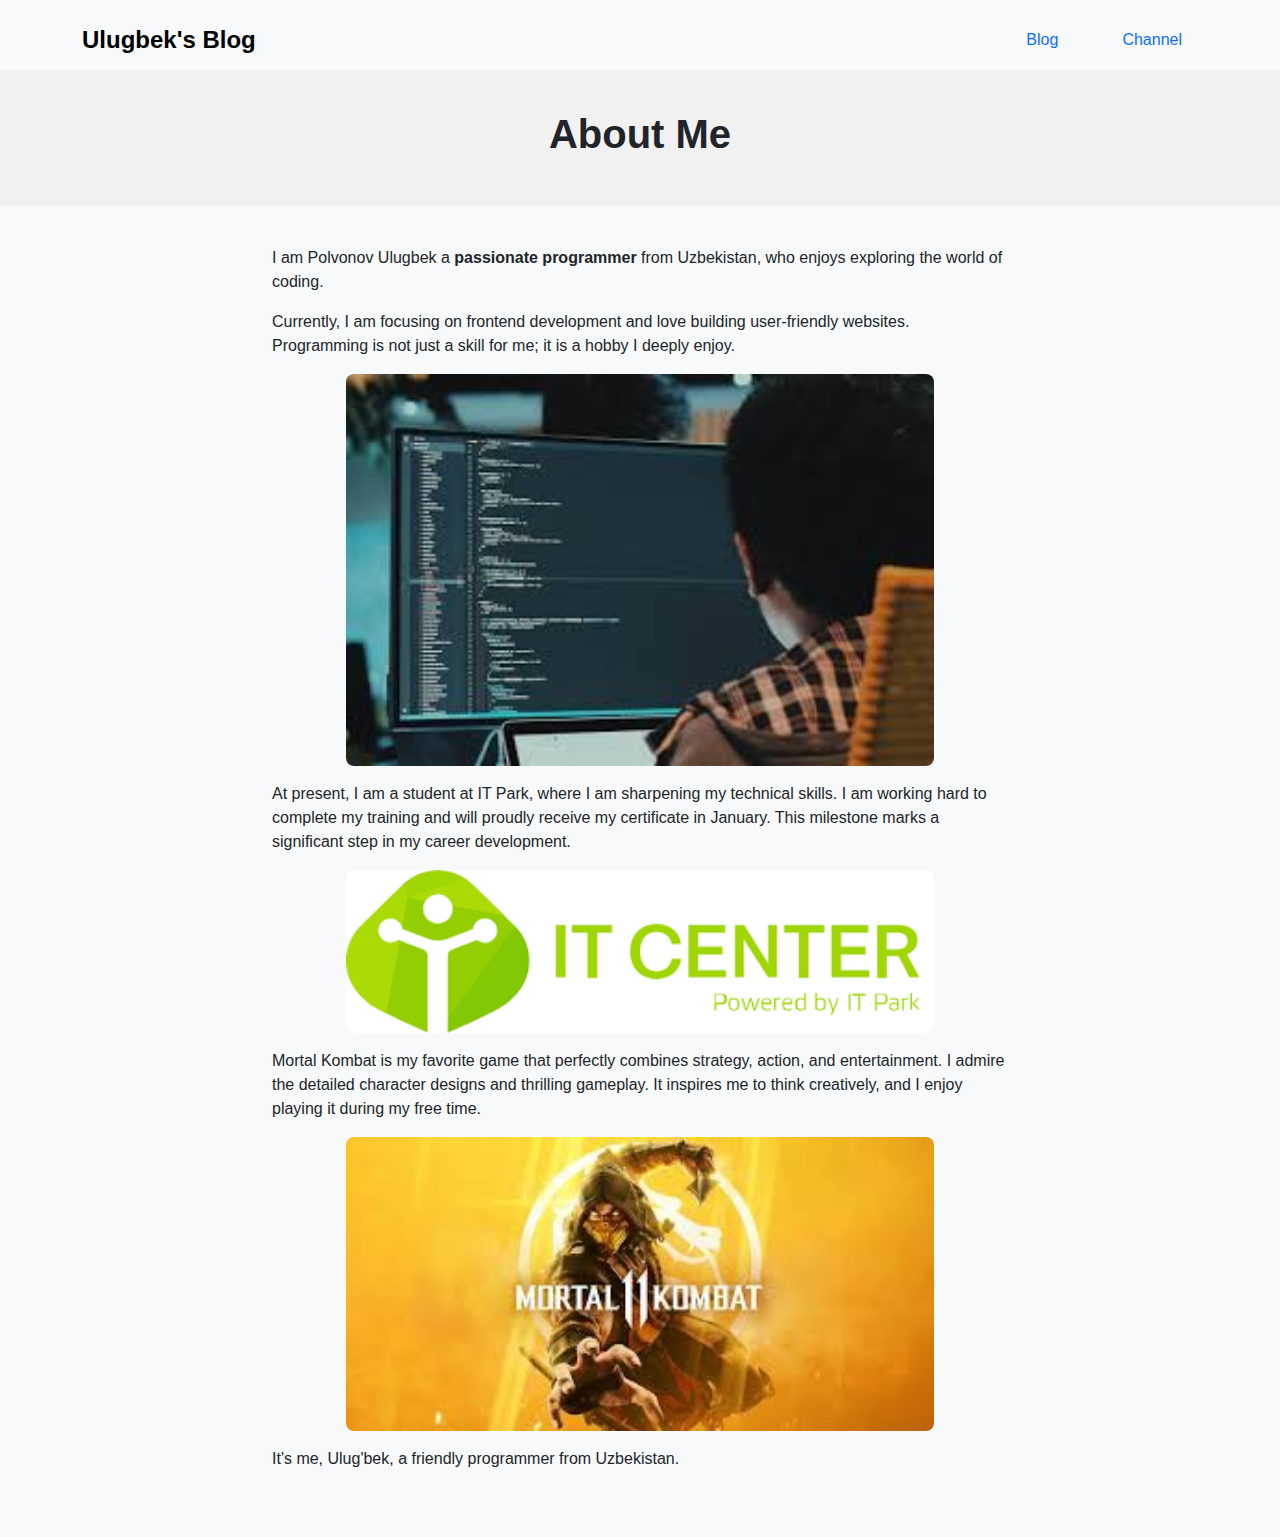
==== about.html @ 39c8ffd6 "Add files via upload" ====
<!DOCTYPE html>
<html lang="en">

<head>
    <meta charset="UTF-8">
    <meta name="viewport" content="width=device-width, initial-scale=1.0">
    <title>About Me</title>
    <link href="https://cdn.jsdelivr.net/npm/bootstrap@5.2.3/dist/css/bootstrap.min.css" rel="stylesheet">
    <link rel="stylesheet" href="about.css">
</head>

<body>
    <header class="header--title flex align-items-center">
        <header class="header--title d-flex align-items-center">
            <div class="container">
                <div class="d-flex align-items-center justify-content-between">
                    <!-- Logo -->
                    <div class="logo-wrapper">
                        <a class="logo text-decoration-none fw-bold" href="/">Ulugbek's Blog</a>
                    </div>
                    <!-- Navigation -->
                    <ul class="nav">
                        <li class="nav-item">
                            <a class="nav-link" href=""></a>
                        </li>
                        <li class="nav-item">
                            <a class="nav-link" href="/blog/">Blog</a>
                        </li>
                        <li class="nav-item">
                            <a class="nav-link" href=""></a>
                        </li>
                        <li class="nav-item">
                            <a class="nav-link" href="" target="_blank">Channel</a>
                        </li>
                    </ul>
                    <!-- Burger Menu -->
                    <button class="navbar-toggler d-lg-none" type="button" data-bs-toggle="collapse"
                        data-bs-target="#navbarMenu" aria-controls="navbarMenu" aria-expanded="false"
                        aria-label="Toggle navigation">
                        <span class="navbar-toggler-icon"></span>
                    </button>
                    <div class="collapse navbar-collapse" id="navbarMenu">
                        <ul class="navbar-nav ms-auto">
                            <li class="nav-item">
                                <a class="nav-link" href=""></a>
                            </li>
                            <li class="nav-item">
                                <a class="nav-link" href="/blog/"></a>
                            </li>
                            <li class="nav-item">
                                <a class="nav-link" href="/talks/"></a>
                            </li>
                            <li class="nav-item">
                                <a class="nav-link" href="" target="_blank"></a>
                            </li>
                        </ul>
                    </div>
                </div>
            </div>
        </header>

        <!-- Title Section -->
        <section class="section-title">
            <div class="container">
                <h1>About Me</h1>
            </div>
        </section>

        <!-- Content Section -->
        <section id="about-me" class="article-wrapper">
            <div class="container">
                <div class="row justify-content-center">
                    <article class="col-lg-8 col-md-10 col-12">
                        <p>I am Polvonov Ulugbek a <strong>passionate programmer</strong> from Uzbekistan, who enjoys
                            exploring
                            the world of coding.</p>
                        <p>Currently, I am focusing on frontend development and love building user-friendly websites.
                            Programming is not just a skill for me; it is a hobby I deeply enjoy.</p>
                        
                        <figure class="img-center">
                            <div class="figure_wrapper"><img src="coding.jpg" alt="Coding Image" class="img-fluid">
                            </div>
                        </figure>
        
                        <p>At present, I am a student at IT Park, where I am sharpening my technical skills. I am
                            working hard to complete my training and will proudly receive my certificate in January.
                            This milestone marks a significant step in my career development.</p>
        
                        <figure class="img-center">
                            <div class="figure_wrapper"><img src="IT-PARK.png" alt="IT Park Image" class="img-fluid">
                            </div>
                        </figure>
        
                        <p>Mortal Kombat is my favorite game that perfectly combines strategy, action, and
                            entertainment. I admire the detailed character designs and thrilling gameplay. It inspires
                            me to think creatively, and I enjoy playing it during my free time.</p>
        
                        <figure class="img-center">
                            <div class="figure_wrapper"><img src="mk.jpg" alt="Mortal Kombat Image" class="img-fluid">
                            </div>
                        </figure>
        
                        <p>It's me, Ulug'bek, a friendly programmer from Uzbekistan.</p>
                    </article>
                </div>
            </div>
        </section>
        
        <script src="https://cdn.jsdelivr.net/npm/bootstrap@5.2.3/dist/js/bootstrap.bundle.min.js"></script>

</html>
---- about.css ----
body {
    font-family: Arial, sans-serif;
}

.header--title {
    background-color: #f8f9fa;
    padding: 10px 0;
}

.logo {
    font-size: 1.5rem;
    color: #000;
}

.section-title {
    text-align: center;
    padding: 40px 0;
    background-color: #f1f1f1;
}

.section-title h1 {
    font-size: 2.5rem;
    font-weight: bold;
}

.article-wrapper {
    padding: 40px 0;
}

.figure_wrapper img {
    max-width: 100%;
    border-radius: 8px;
}

figure figcaption {
    text-align: center;
    font-style: italic;
    margin-top: 8px;
}
.img-center {
    text-align: center;
}

.figure_wrapper img {
    max-width: 100%; /* Ensures image resizes based on container size */
    height: auto;
    width: 80%; /* You can adjust this value for desired image size */
    margin: 0 auto; /* Centers the image */
    display: block;
}
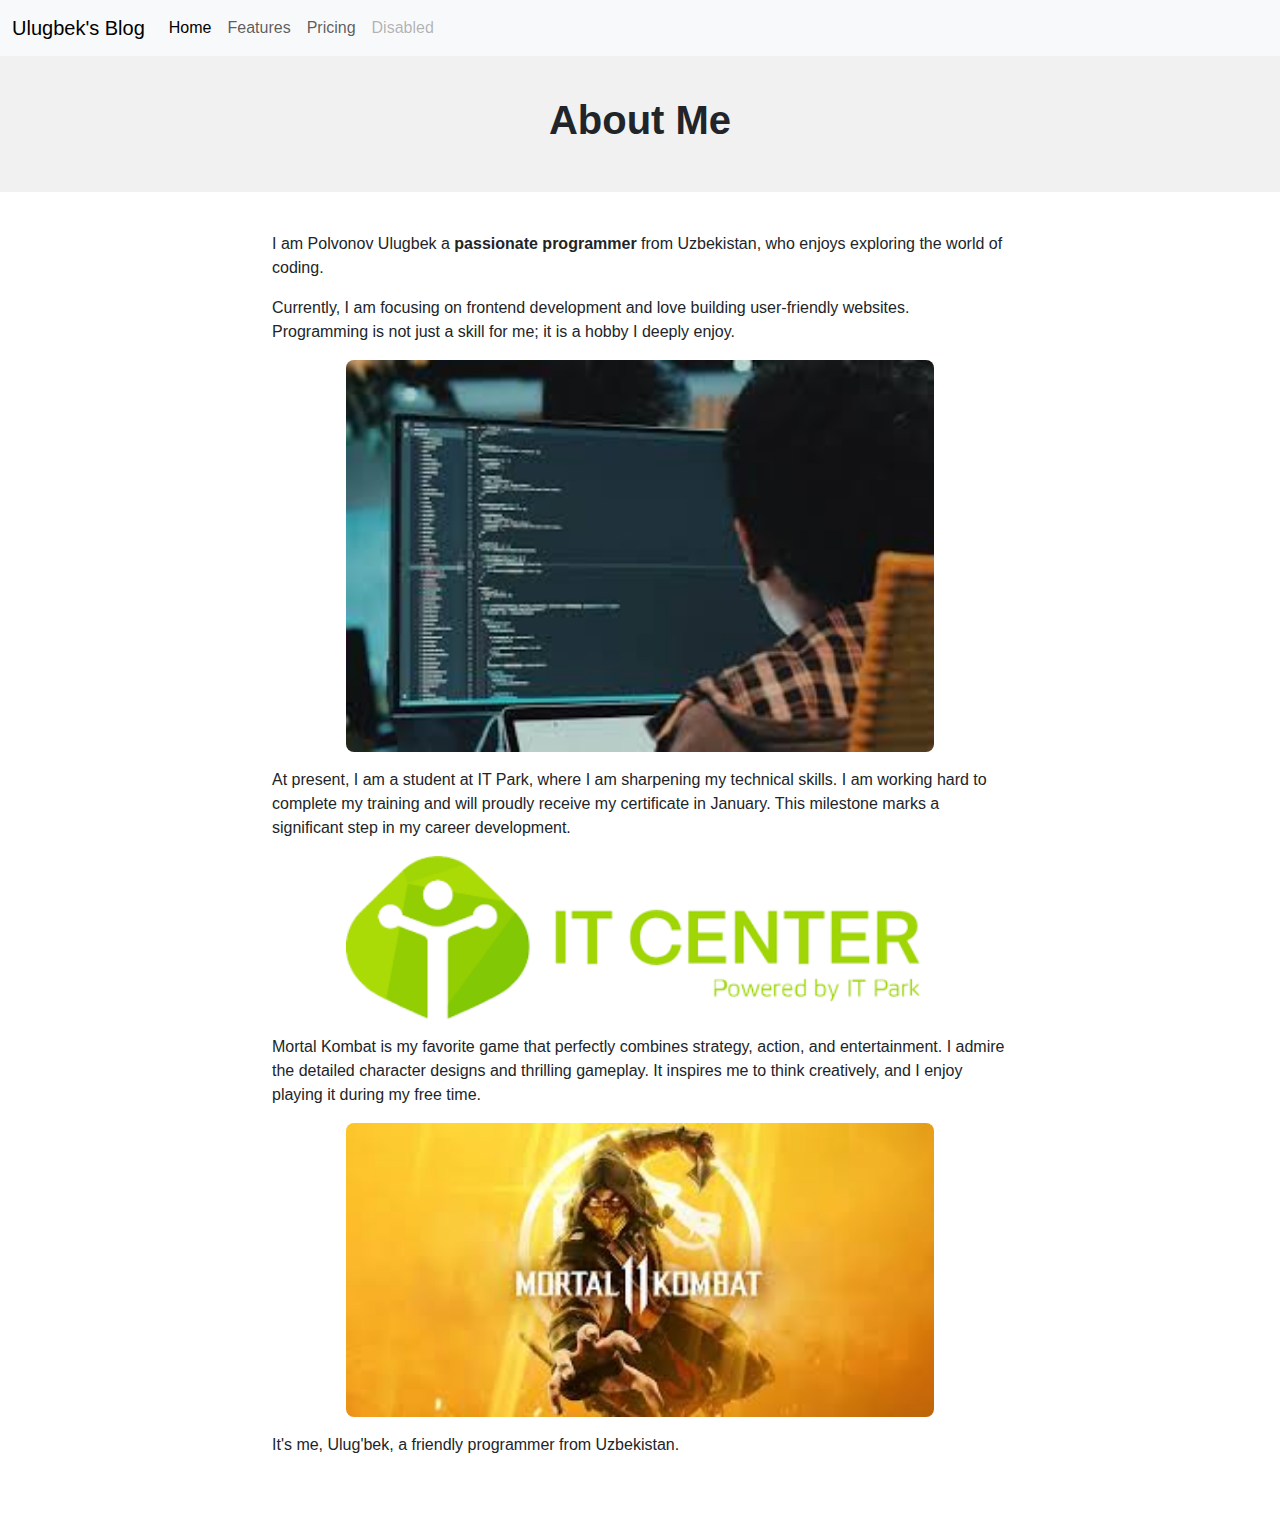
==== commit 14e9a640: "Add files via upload" ====
--- a/about.html
+++ b/about.html
@@ -10,54 +10,30 @@
 </head>
 
 <body>
-    <header class="header--title flex align-items-center">
-        <header class="header--title d-flex align-items-center">
-            <div class="container">
-                <div class="d-flex align-items-center justify-content-between">
-                    <!-- Logo -->
-                    <div class="logo-wrapper">
-                        <a class="logo text-decoration-none fw-bold" href="/">Ulugbek's Blog</a>
-                    </div>
-                    <!-- Navigation -->
-                    <ul class="nav">
-                        <li class="nav-item">
-                            <a class="nav-link" href=""></a>
-                        </li>
-                        <li class="nav-item">
-                            <a class="nav-link" href="/blog/">Blog</a>
-                        </li>
-                        <li class="nav-item">
-                            <a class="nav-link" href=""></a>
-                        </li>
-                        <li class="nav-item">
-                            <a class="nav-link" href="" target="_blank">Channel</a>
-                        </li>
-                    </ul>
-                    <!-- Burger Menu -->
-                    <button class="navbar-toggler d-lg-none" type="button" data-bs-toggle="collapse"
-                        data-bs-target="#navbarMenu" aria-controls="navbarMenu" aria-expanded="false"
-                        aria-label="Toggle navigation">
-                        <span class="navbar-toggler-icon"></span>
-                    </button>
-                    <div class="collapse navbar-collapse" id="navbarMenu">
-                        <ul class="navbar-nav ms-auto">
-                            <li class="nav-item">
-                                <a class="nav-link" href=""></a>
-                            </li>
-                            <li class="nav-item">
-                                <a class="nav-link" href="/blog/"></a>
-                            </li>
-                            <li class="nav-item">
-                                <a class="nav-link" href="/talks/"></a>
-                            </li>
-                            <li class="nav-item">
-                                <a class="nav-link" href="" target="_blank"></a>
-                            </li>
-                        </ul>
-                    </div>
-                </div>
-            </div>
-        </header>
+    <nav class="navbar navbar-expand-lg bg-light">
+        <div class="container-fluid">
+          <a class="navbar-brand" href="#">Ulugbek's Blog</a>
+          <button class="navbar-toggler" type="button" data-bs-toggle="collapse" data-bs-target="#navbarNav" aria-controls="navbarNav" aria-expanded="false" aria-label="Toggle navigation">
+            <span class="navbar-toggler-icon"></span>
+          </button>
+          <div class="collapse navbar-collapse" id="navbarNav">
+            <ul class="navbar-nav">
+              <li class="nav-item">
+                <a class="nav-link active" aria-current="page" href="#">Home</a>
+              </li>
+              <li class="nav-item">
+                <a class="nav-link" href="#">Features</a>
+              </li>
+              <li class="nav-item">
+                <a class="nav-link" href="#">Pricing</a>
+              </li>
+              <li class="nav-item">
+                <a class="nav-link disabled">Disabled</a>
+              </li>
+            </ul>
+          </div>
+        </div>
+      </nav>
 
         <!-- Title Section -->
         <section class="section-title">
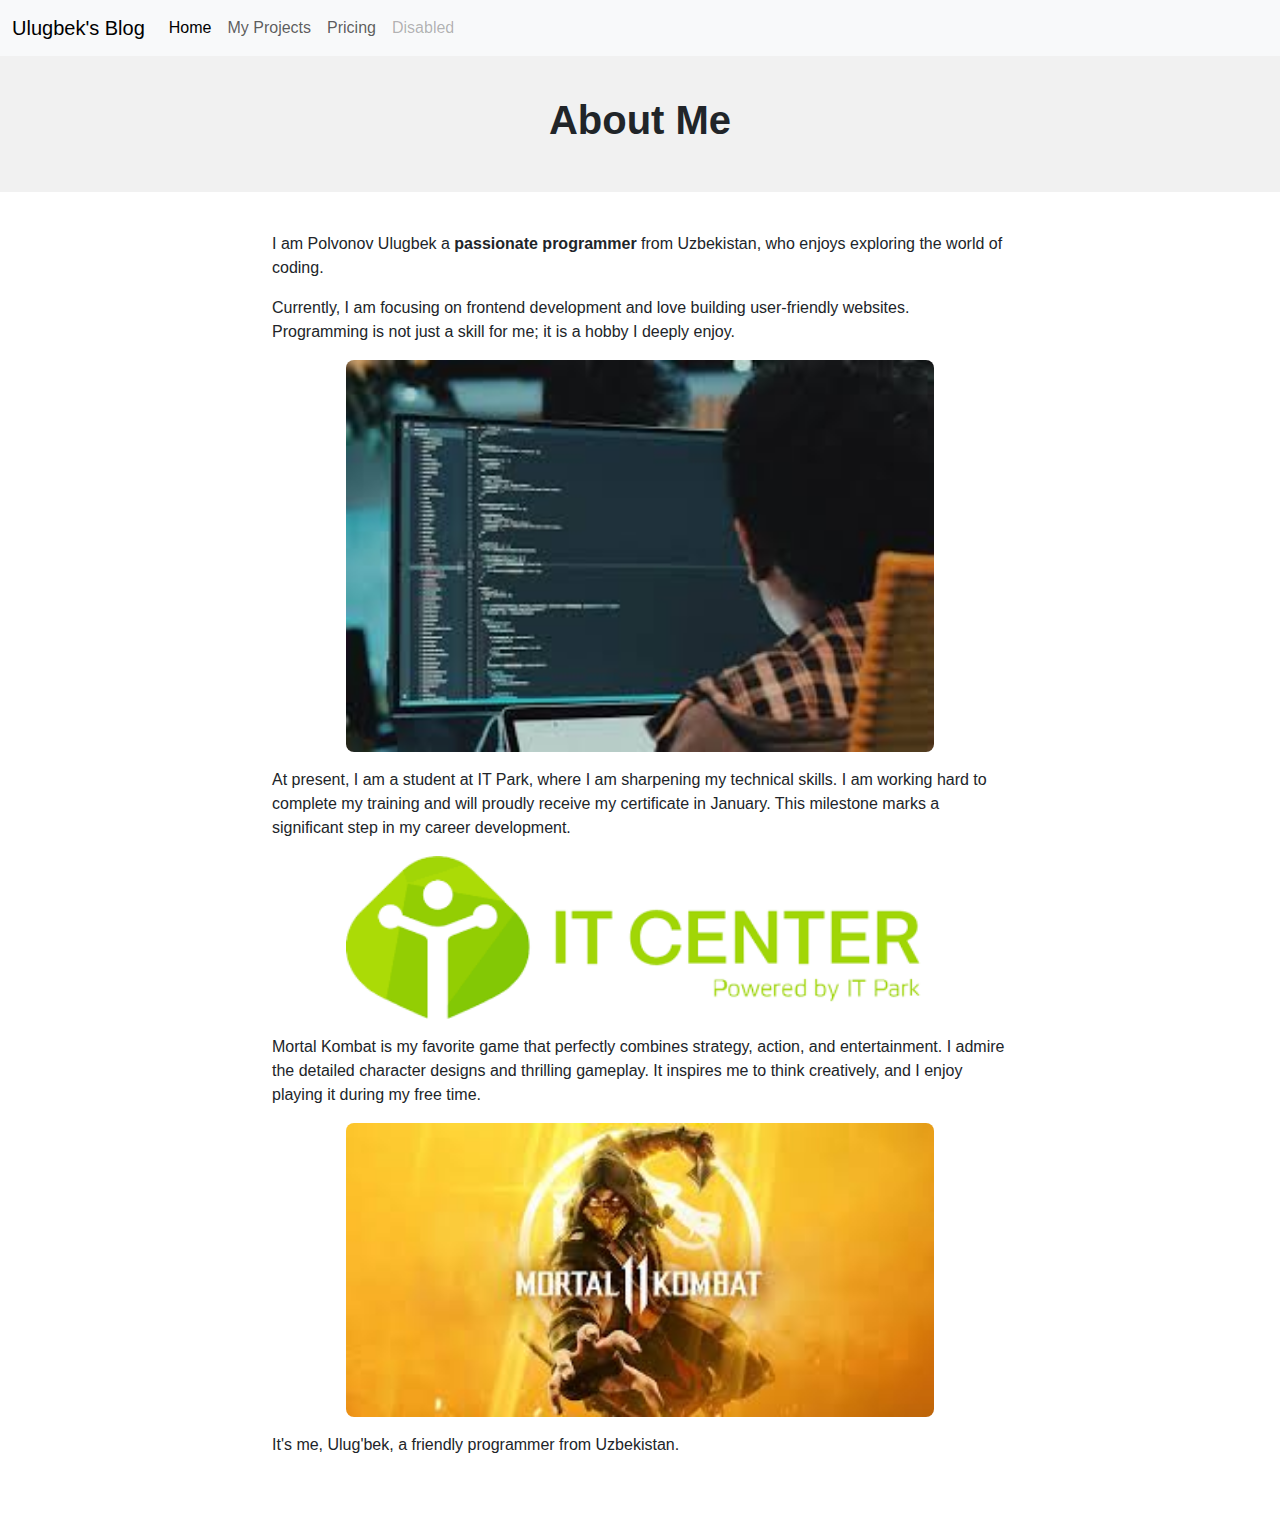
==== commit 99e07660: "Add files via upload" ====
--- a/about.html
+++ b/about.html
@@ -19,10 +19,10 @@
           <div class="collapse navbar-collapse" id="navbarNav">
             <ul class="navbar-nav">
               <li class="nav-item">
-                <a class="nav-link active" aria-current="page" href="#">Home</a>
+                <a class="nav-link active" aria-current="page" href="index.html">Home</a>
               </li>
               <li class="nav-item">
-                <a class="nav-link" href="#">Features</a>
+                <a class="nav-link" href="projects.html">My Projects</a>
               </li>
               <li class="nav-item">
                 <a class="nav-link" href="#">Pricing</a>
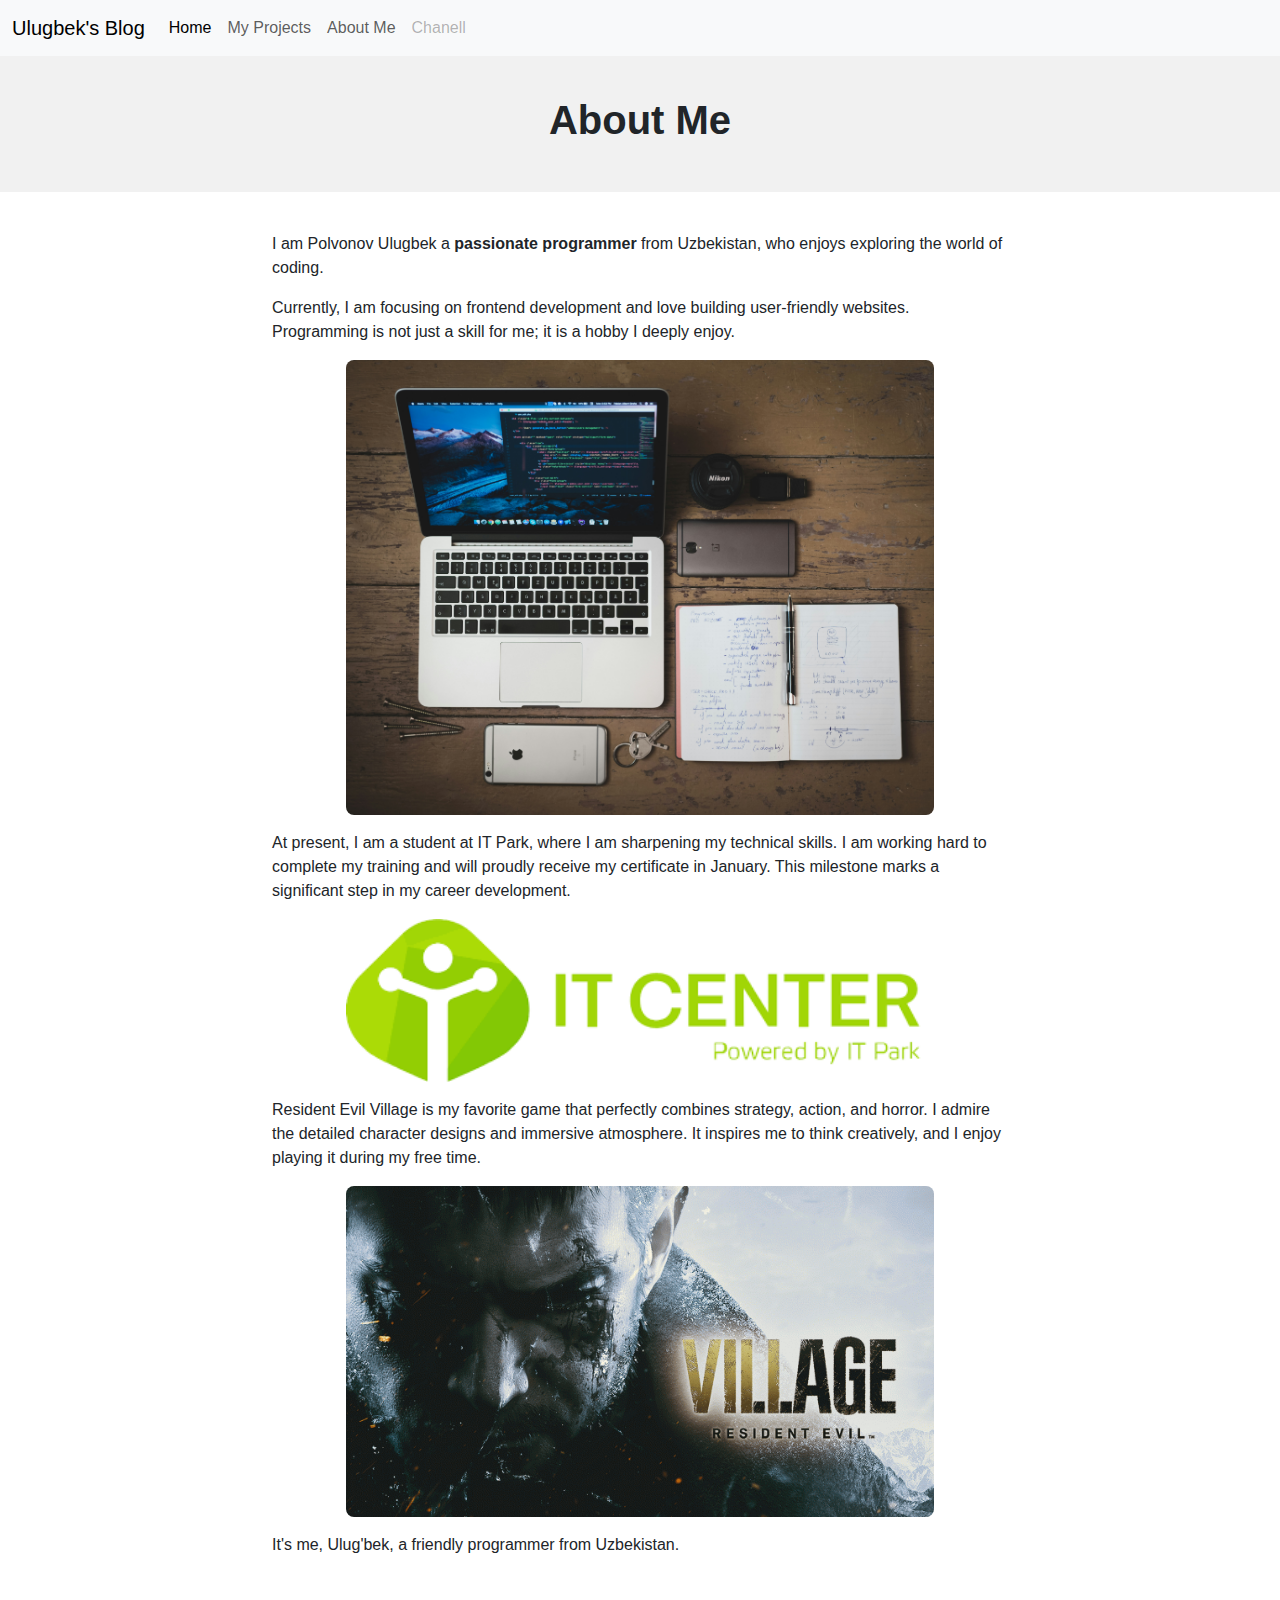
==== commit a4b708ae: "Add files via upload" ====
--- a/about.html
+++ b/about.html
@@ -2,86 +2,88 @@
 <html lang="en">
 
 <head>
-    <meta charset="UTF-8">
-    <meta name="viewport" content="width=device-width, initial-scale=1.0">
-    <title>About Me</title>
-    <link href="https://cdn.jsdelivr.net/npm/bootstrap@5.2.3/dist/css/bootstrap.min.css" rel="stylesheet">
-    <link rel="stylesheet" href="about.css">
+  <meta charset="UTF-8">
+  <meta name="viewport" content="width=device-width, initial-scale=1.0">
+  <title>About Me</title>
+  <link href="https://cdn.jsdelivr.net/npm/bootstrap@5.2.3/dist/css/bootstrap.min.css" rel="stylesheet">
+  <link rel="stylesheet" href="about.css">
 </head>
 
 <body>
-    <nav class="navbar navbar-expand-lg bg-light">
-        <div class="container-fluid">
-          <a class="navbar-brand" href="#">Ulugbek's Blog</a>
-          <button class="navbar-toggler" type="button" data-bs-toggle="collapse" data-bs-target="#navbarNav" aria-controls="navbarNav" aria-expanded="false" aria-label="Toggle navigation">
-            <span class="navbar-toggler-icon"></span>
-          </button>
-          <div class="collapse navbar-collapse" id="navbarNav">
-            <ul class="navbar-nav">
-              <li class="nav-item">
-                <a class="nav-link active" aria-current="page" href="index.html">Home</a>
-              </li>
-              <li class="nav-item">
-                <a class="nav-link" href="projects.html">My Projects</a>
-              </li>
-              <li class="nav-item">
-                <a class="nav-link" href="#">Pricing</a>
-              </li>
-              <li class="nav-item">
-                <a class="nav-link disabled">Disabled</a>
-              </li>
-            </ul>
-          </div>
-        </div>
-      </nav>
+  <nav class="navbar navbar-expand-lg bg-light">
+    <div class="container-fluid">
+      <a class="navbar-brand" href="#">Ulugbek's Blog</a>
+      <button class="navbar-toggler" type="button" data-bs-toggle="collapse" data-bs-target="#navbarNav"
+        aria-controls="navbarNav" aria-expanded="false" aria-label="Toggle navigation">
+        <span class="navbar-toggler-icon"></span>
+      </button>
+      <div class="collapse navbar-collapse" id="navbarNav">
+        <ul class="navbar-nav">
+          <li class="nav-item">
+            <a class="nav-link active" aria-current="page" href="index.html">Home</a>
+          </li>
+          <li class="nav-item">
+            <a class="nav-link" href="myproject.html">My Projects</a>
+          </li>
+          <li class="nav-item">
+            <a class="nav-link" href="about.html">About Me</a>
+          </li>
+          <li class="nav-item">
+            <a class="nav-link disabled">Chanell</a>
+          </li>
+        </ul>
+      </div>
+    </div>
+  </nav>
 
-        <!-- Title Section -->
-        <section class="section-title">
-            <div class="container">
-                <h1>About Me</h1>
+  <!-- Title Section -->
+  <section class="section-title">
+    <div class="container">
+      <h1>About Me</h1>
+    </div>
+  </section>
+
+  <!-- Content Section -->
+  <section id="about-me" class="article-wrapper">
+    <div class="container">
+      <div class="row justify-content-center">
+        <article class="col-lg-8 col-md-10 col-12">
+          <p>I am Polvonov Ulugbek a <strong>passionate programmer</strong> from Uzbekistan, who enjoys
+            exploring
+            the world of coding.</p>
+          <p>Currently, I am focusing on frontend development and love building user-friendly websites.
+            Programming is not just a skill for me; it is a hobby I deeply enjoy.</p>
+
+          <figure class="img-center">
+            <div class="figure_wrapper"><img src="altumcode-XMFZqrGyV-Q-unsplash.jpg" alt="Coding Image"
+                class="img-fluid">
             </div>
-        </section>
+          </figure>
 
-        <!-- Content Section -->
-        <section id="about-me" class="article-wrapper">
-            <div class="container">
-                <div class="row justify-content-center">
-                    <article class="col-lg-8 col-md-10 col-12">
-                        <p>I am Polvonov Ulugbek a <strong>passionate programmer</strong> from Uzbekistan, who enjoys
-                            exploring
-                            the world of coding.</p>
-                        <p>Currently, I am focusing on frontend development and love building user-friendly websites.
-                            Programming is not just a skill for me; it is a hobby I deeply enjoy.</p>
-                        
-                        <figure class="img-center">
-                            <div class="figure_wrapper"><img src="coding.jpg" alt="Coding Image" class="img-fluid">
-                            </div>
-                        </figure>
-        
-                        <p>At present, I am a student at IT Park, where I am sharpening my technical skills. I am
-                            working hard to complete my training and will proudly receive my certificate in January.
-                            This milestone marks a significant step in my career development.</p>
-        
-                        <figure class="img-center">
-                            <div class="figure_wrapper"><img src="IT-PARK.png" alt="IT Park Image" class="img-fluid">
-                            </div>
-                        </figure>
-        
-                        <p>Mortal Kombat is my favorite game that perfectly combines strategy, action, and
-                            entertainment. I admire the detailed character designs and thrilling gameplay. It inspires
-                            me to think creatively, and I enjoy playing it during my free time.</p>
-        
-                        <figure class="img-center">
-                            <div class="figure_wrapper"><img src="mk.jpg" alt="Mortal Kombat Image" class="img-fluid">
-                            </div>
-                        </figure>
-        
-                        <p>It's me, Ulug'bek, a friendly programmer from Uzbekistan.</p>
-                    </article>
-                </div>
+          <p>At present, I am a student at IT Park, where I am sharpening my technical skills. I am
+            working hard to complete my training and will proudly receive my certificate in January.
+            This milestone marks a significant step in my career development.</p>
+
+          <figure class="img-center">
+            <div class="figure_wrapper"><img src="IT-PARK.png" alt="IT Park Image" class="img-fluid">
             </div>
-        </section>
-        
-        <script src="https://cdn.jsdelivr.net/npm/bootstrap@5.2.3/dist/js/bootstrap.bundle.min.js"></script>
+          </figure>
+
+          <p>Resident Evil Village is my favorite game that perfectly combines strategy, action, and horror. I admire
+            the detailed character designs and immersive atmosphere. It inspires me to think creatively, and I enjoy
+            playing it during my free time.</p>
+
+          <figure class="img-center">
+            <div class="figure_wrapper"><img src="re village.png" alt="Mortal Kombat Image" class="img-fluid">
+            </div>
+          </figure>
+
+          <p>It's me, Ulug'bek, a friendly programmer from Uzbekistan.</p>
+        </article>
+      </div>
+    </div>
+  </section>
+
+  <script src="https://cdn.jsdelivr.net/npm/bootstrap@5.2.3/dist/js/bootstrap.bundle.min.js"></script>
 
 </html>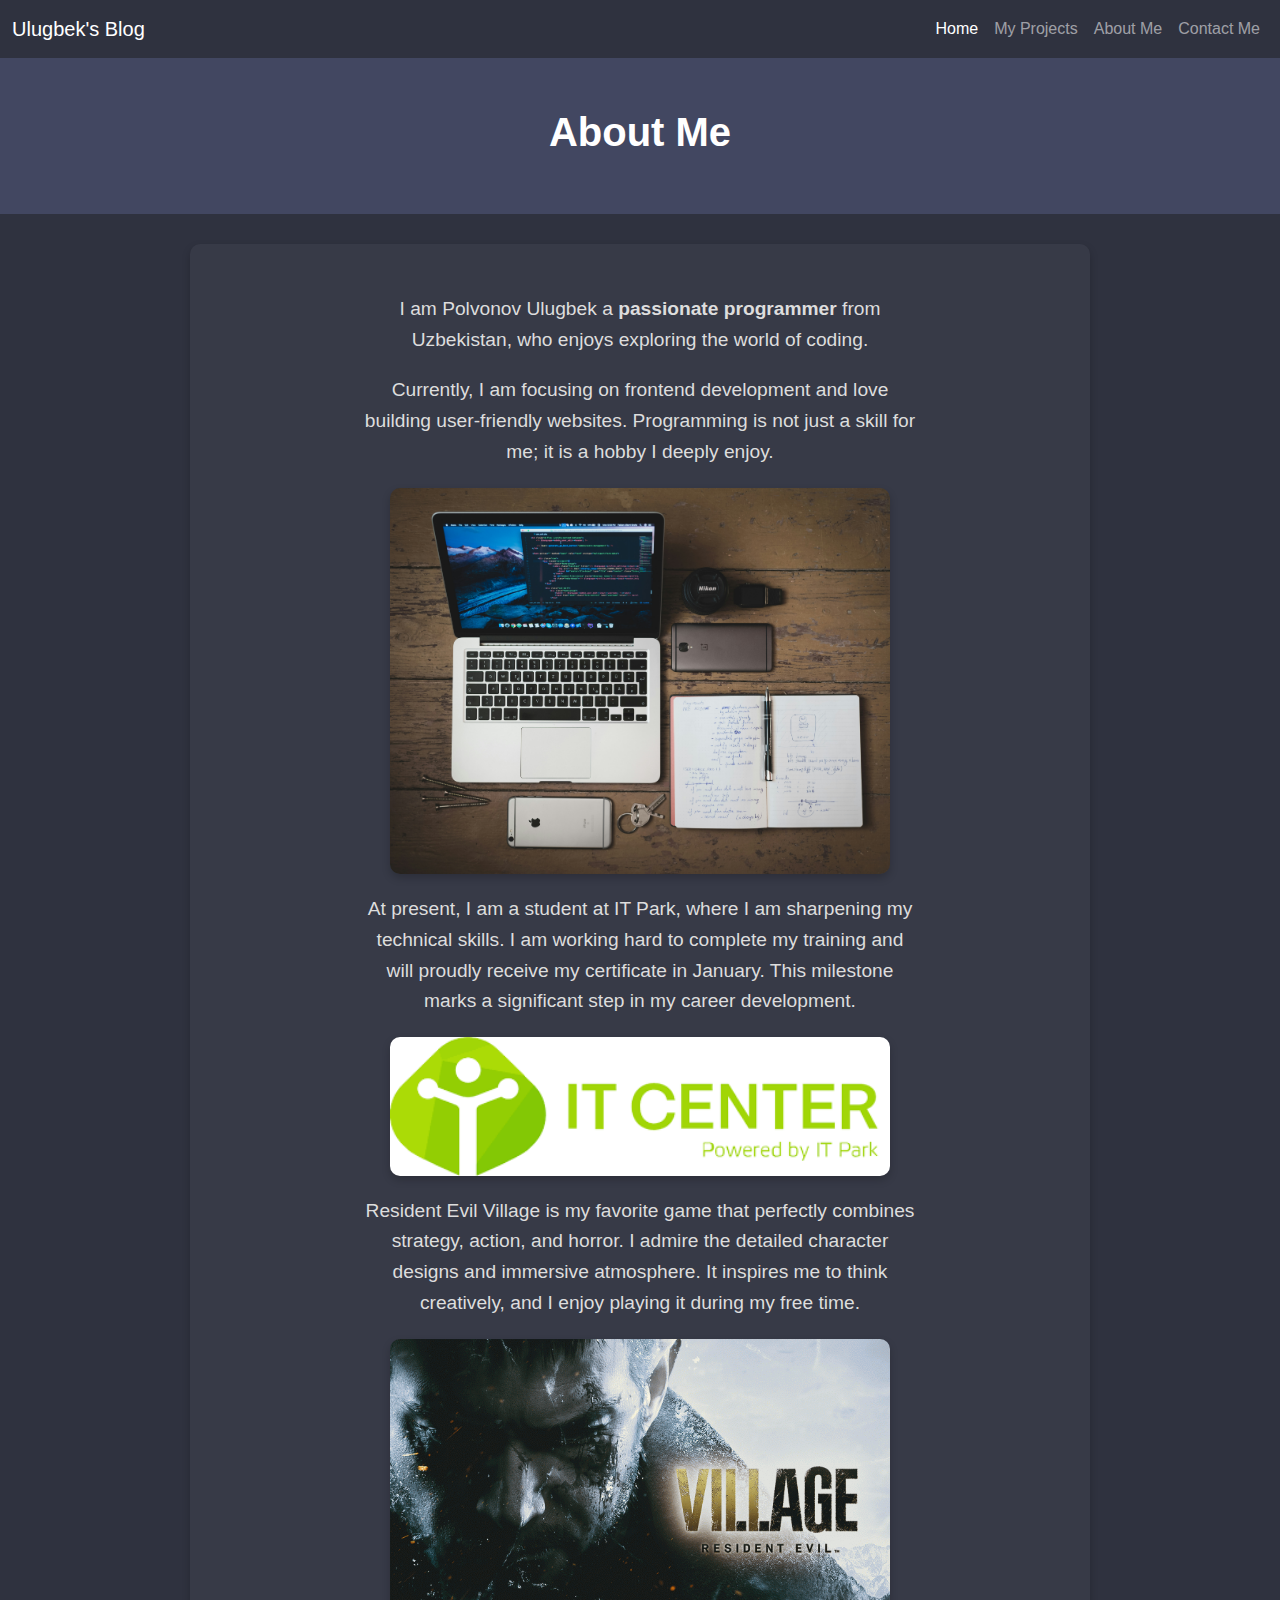
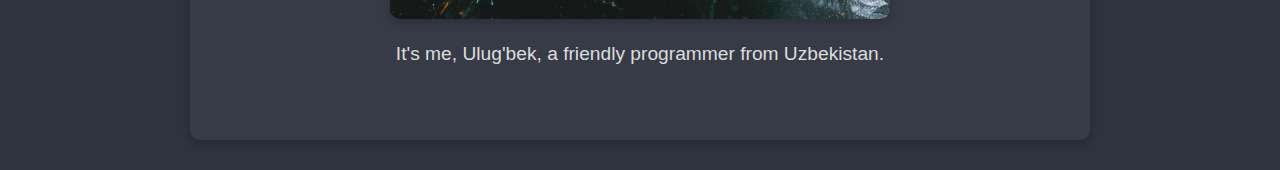
==== commit 84f815b0: "Add files via upload" ====
--- a/about.html
+++ b/about.html
@@ -10,32 +10,24 @@
 </head>
 
 <body>
-  <nav class="navbar navbar-expand-lg bg-light">
+  <!-- Navbar -->
+  <nav class="header navbar navbar-expand-lg navbar-dark">
     <div class="container-fluid">
-      <a class="navbar-brand" href="#">Ulugbek's Blog</a>
-      <button class="navbar-toggler" type="button" data-bs-toggle="collapse" data-bs-target="#navbarNav"
-        aria-controls="navbarNav" aria-expanded="false" aria-label="Toggle navigation">
-        <span class="navbar-toggler-icon"></span>
-      </button>
-      <div class="collapse navbar-collapse" id="navbarNav">
-        <ul class="navbar-nav">
-          <li class="nav-item">
-            <a class="nav-link active" aria-current="page" href="index.html">Home</a>
-          </li>
-          <li class="nav-item">
-            <a class="nav-link" href="myproject.html">My Projects</a>
-          </li>
-          <li class="nav-item">
-            <a class="nav-link" href="about.html">About Me</a>
-          </li>
-          <li class="nav-item">
-            <a class="nav-link disabled">Chanell</a>
-          </li>
-        </ul>
-      </div>
+        <a class="navbar-brand" href="#">Ulugbek's Blog</a>
+        <button class="navbar-toggler" type="button" data-bs-toggle="collapse" data-bs-target="#navbarNav" 
+            aria-controls="navbarNav" aria-expanded="false" aria-label="Toggle navigation">
+            <span class="navbar-toggler-icon"></span>
+        </button>
+        <div class="collapse navbar-collapse" id="navbarNav">
+            <ul class="navbar-nav ms-auto">
+                <li class="nav-item"><a class="nav-link active" href="index.html">Home</a></li>
+                <li class="nav-item"><a class="nav-link" href="myproject.html">My Projects</a></li>
+                <li class="nav-item"><a class="nav-link" href="about.html">About Me</a></li>
+                <li class="nav-item"><a class="nav-link" href="contact.html">Contact Me</a></li>
+            </ul>
+        </div>
     </div>
-  </nav>
-
+</nav>
   <!-- Title Section -->
   <section class="section-title">
     <div class="container">
--- a/about.css
+++ b/about.css
@@ -1,50 +1,88 @@
+/* Umumiy sozlamalar */
 body {
     font-family: Arial, sans-serif;
+    margin: 0;
+    padding: 0;
+    color: #fff;
+    line-height: 1.6;
+    background: #2f323f;
 }
 
-.header--title {
-    background-color: #f8f9fa;
-    padding: 10px 0;
-}
+/* Header */
 
-.logo {
-    font-size: 1.5rem;
-    color: #000;
-}
 
+/* About Me sarlavhasi */
 .section-title {
     text-align: center;
-    padding: 40px 0;
-    background-color: #f1f1f1;
+    padding: 50px 0;
+    background-color: #424761;
 }
 
 .section-title h1 {
     font-size: 2.5rem;
     font-weight: bold;
+    color: #fff;
 }
 
+/* Kontent */
 .article-wrapper {
-    padding: 40px 0;
+    display: flex;
+    justify-content: center;
+    align-items: center;
+    flex-direction: column;
+    text-align: center;
+    padding: 50px 15px;
+    background: #373a47;
+    border-radius: 10px;
+    max-width: 900px;
+    margin: 30px auto;
+    box-shadow: 0px 4px 8px rgba(0, 0, 0, 0.2);
+}
+
+.article-wrapper p {
+    font-size: 1.2rem;
+    margin-bottom: 20px;
+    color: #ddd;
+}
+
+/* Rasm joylashuvi */
+.figure_wrapper {
+    text-align: center;
+    margin: 20px 0;
 }
 
 .figure_wrapper img {
-    max-width: 100%;
-    border-radius: 8px;
+    width: 100%;
+    max-width: 500px;
+    border-radius: 10px;
+    box-shadow: 0px 4px 8px rgba(0, 0, 0, 0.2);
 }
 
-figure figcaption {
+/* Footer */
+footer {
+    background-color: #111;
+    color: #fff;
     text-align: center;
-    font-style: italic;
-    margin-top: 8px;
-}
-.img-center {
-    text-align: center;
+    padding: 1rem 0;
+    margin-top: 30px;
 }
 
-.figure_wrapper img {
-    max-width: 100%; /* Ensures image resizes based on container size */
-    height: auto;
-    width: 80%; /* You can adjust this value for desired image size */
-    margin: 0 auto; /* Centers the image */
-    display: block;
+footer p {
+    margin: 0;
+    font-size: 0.9rem;
 }
+
+/* Media Queries */
+@media (max-width: 750px) {
+    .section-title h1 {
+        font-size: 2rem;
+    }
+
+    .article-wrapper {
+        padding: 30px 15px;
+    }
+
+    .figure_wrapper img {
+        width: 90%;
+    }
+}
